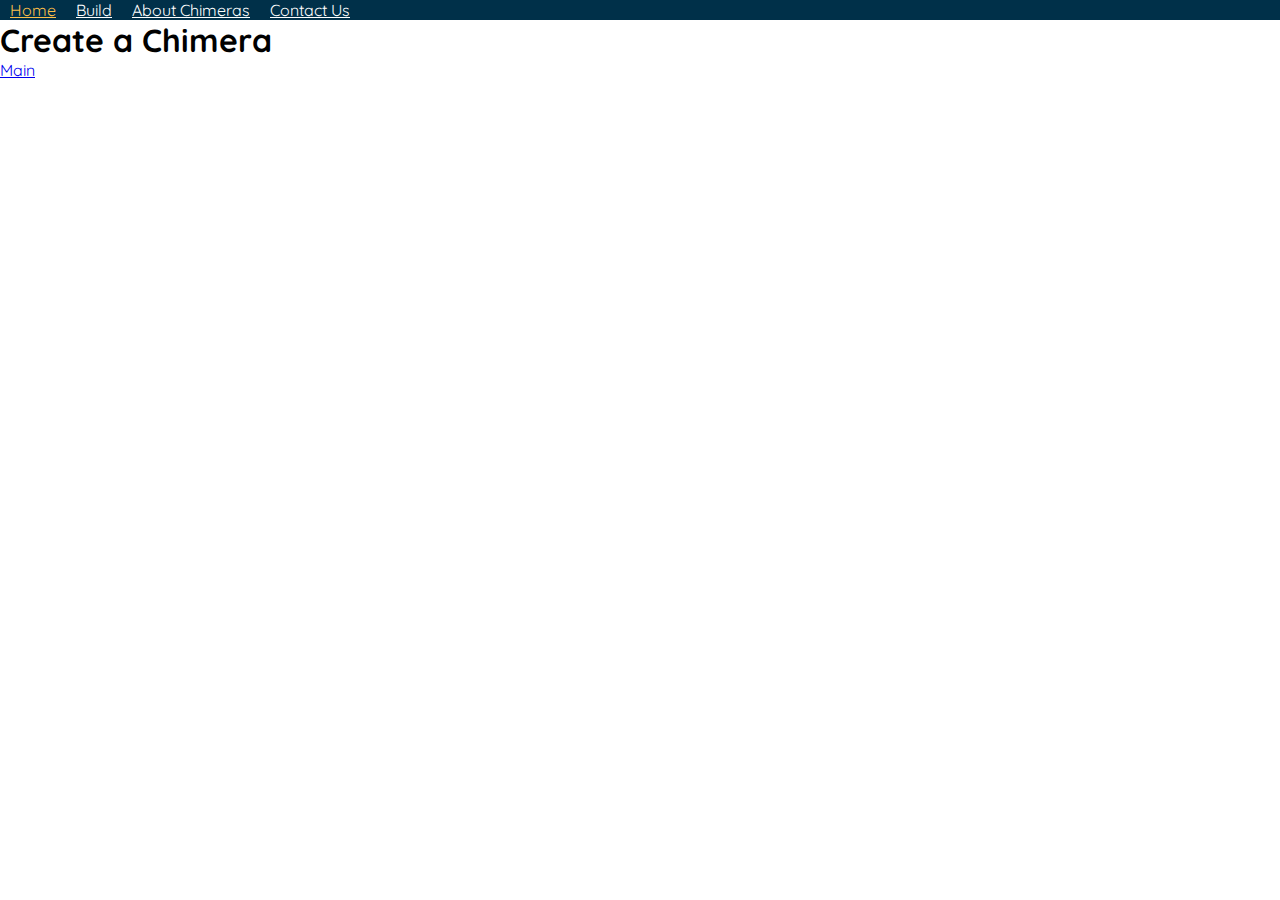
==== chimeras.html @ a63ac956 "Second commit" ====
<!DOCTYPE html>
<html lang="en">
  <head>
    <meta charset="UTF-8" />
    <meta http-equiv="X-UA-Compatible" content="IE=edge" />
    <meta name="viewport" content="width=device-width, initial-scale=1.0" />
    <title>Create a Chimera</title>
    <link rel="stylesheet" href="./styles/main.css" />
  </head>
  <body>
    <ul id="navbar">
        <li class="navbar-item">
            <a href="#" class="navbar-link">Home</a>
        </li>
        <li class="navbar-item">
            <a href="main.html" class="navbar-link">Build</a>
        </li>
        <li class="navbar-item">
            <a href="chimeras.html" class="navbar-link">About Chimeras</a>
        </li>
        <li class="navbar-item">
            <a href="contact.html" class="navbar-link">Contact Us</a>
        </li>
    </ul>
    <div id="hero">

        <h1>Create a Chimera</h1>
        <section id="indexContainer">
            <a href="main.html">Main</a>
        </section>
    </div>
    <div id="mission">

    </div>
    <script type="module" src="./scripts/main.js"></script>
  </body>
</html>
---- styles/main.css ----
@import url("https://fonts.googleapis.com/css2?family=Quicksand&display=swap");

*{
  margin: 0;
  padding: 0;
}

body {
  font-family: "Quicksand", sans-serif;
}

#navbar{
  display: flex;
  background-color: #003049;
  color: #EAE287;
  list-style: none;
}
.navbar-link{
  color: white;
  padding: 10px;
}

.navbar-link:hover{
  color: #FCBF49;
}
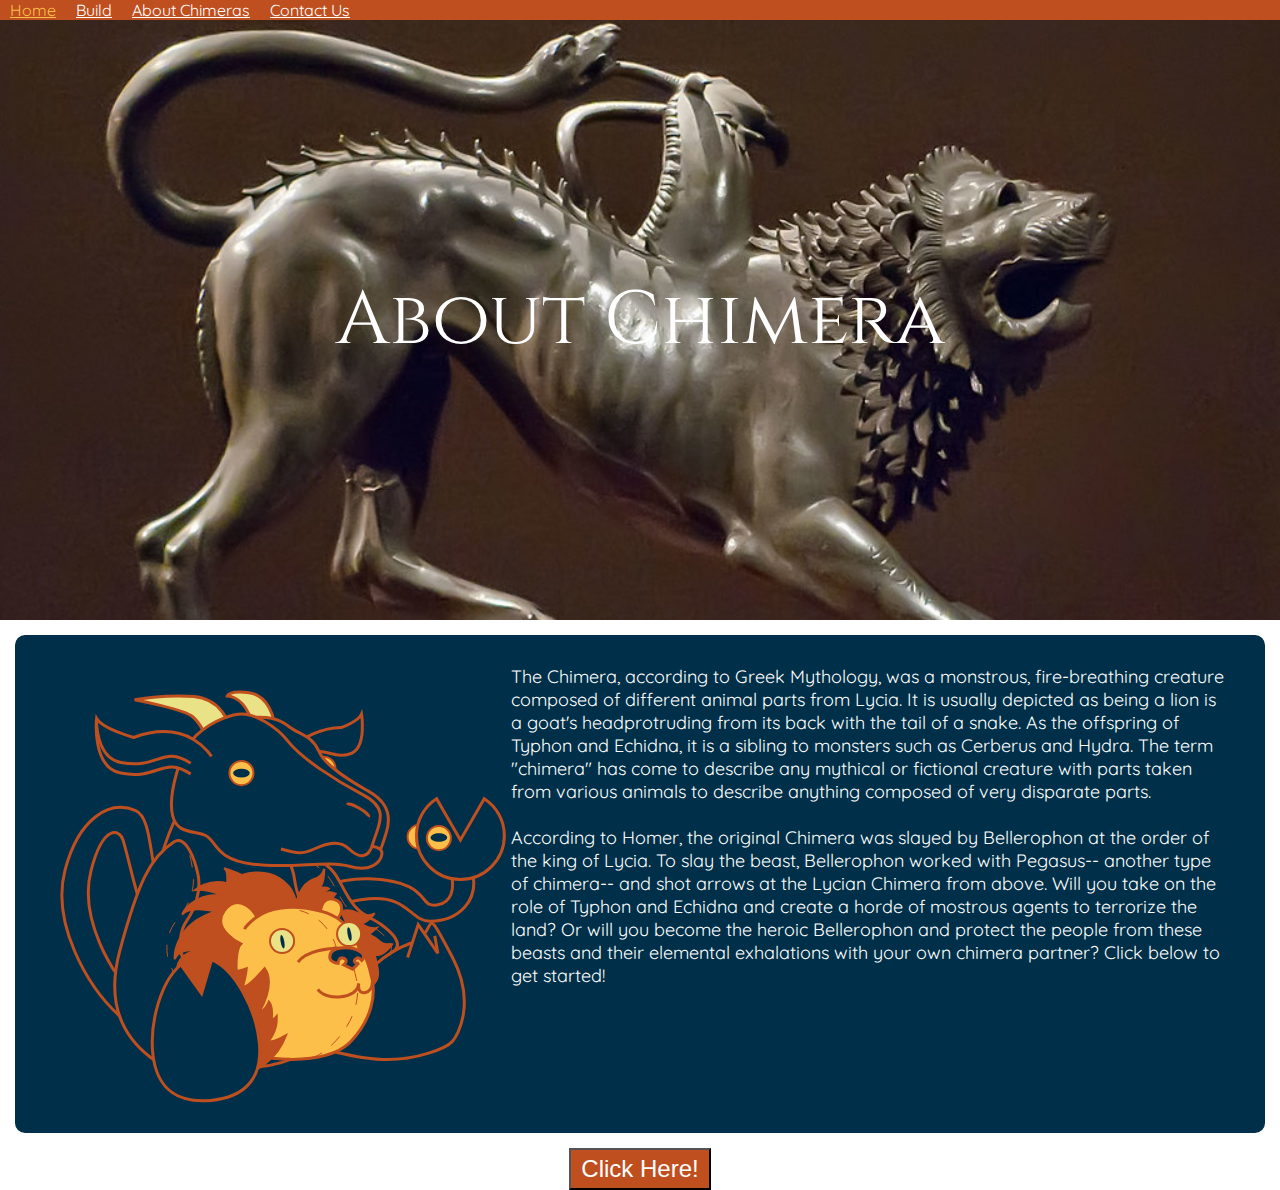
==== commit 0fe283e7: "Ready for Javascript" ====
--- a/chimeras.html
+++ b/chimeras.html
@@ -10,7 +10,7 @@
   <body>
     <ul id="navbar">
         <li class="navbar-item">
-            <a href="#" class="navbar-link">Home</a>
+            <a href="index.html" class="navbar-link">Home</a>
         </li>
         <li class="navbar-item">
             <a href="main.html" class="navbar-link">Build</a>
@@ -23,12 +23,41 @@
         </li>
     </ul>
     <div id="hero">
+        <div id="chimera-img">
+            <div id="chimera-content">
+                About Chimera
+            </div>
+        </div>
+    </div>
+    <div id="chimera-body">
+        <div class="paragraph">
+            <img src="images/Build-A-Chimera_Bug_Chimera.svg" id="chimera-paragraph-image">
+            <div>
+                <p>The Chimera, according to Greek Mythology, was a monstrous, 
+                fire-breathing creature composed of different animal parts from Lycia.
+                It is usually depicted as being a lion is a goat's headprotruding 
+                from its back with the tail of a snake. As the offspring of Typhon 
+                and Echidna, it is a sibling to monsters such as Cerberus and Hydra. 
+                The term "chimera" has come to describe any mythical or fictional creature 
+                with parts taken from various animals to describe anything composed of 
+                very disparate parts.
+                </p>
+                <br>
+                <p>According to Homer, the original Chimera was slayed by Bellerophon at the order 
+                of the king of Lycia. To slay the beast, Bellerophon worked with Pegasus--
+                another type of chimera-- and shot arrows at the Lycian Chimera from above. Will 
+                you take on the role of Typhon and Echidna and create a horde of mostrous 
+                agents to terrorize the land? Or will you become the heroic Bellerophon and 
+                protect the people from these beasts and their elemental exhalations with your own 
+                chimera partner? Click below to get started!
+                </p>
+            </div>
+        </div>
+        <div>
+            <button class="button">Click Here!</button>
+        </div>
+    </div>
 
-        <h1>Create a Chimera</h1>
-        <section id="indexContainer">
-            <a href="main.html">Main</a>
-        </section>
-    </div>
     <div id="mission">
 
     </div>
--- a/styles/main.css
+++ b/styles/main.css
@@ -1,4 +1,7 @@
 @import url("https://fonts.googleapis.com/css2?family=Quicksand&display=swap");
+@import url('https://fonts.googleapis.com/css2?family=Cinzel:wght@400;500;600;700;800;900&display=swap');
+@import url("chimera.css");
+
 
 *{
   margin: 0;
@@ -9,12 +12,20 @@
   font-family: "Quicksand", sans-serif;
 }
 
+
 #navbar{
   display: flex;
-  background-color: #003049;
+  background-color: #BF4F1F;
   color: #EAE287;
   list-style: none;
+  align-items: center;
 }
+
+#nav-img{
+  height: 50px;
+  width: 50px;
+}
+
 .navbar-link{
   color: white;
   padding: 10px;
@@ -22,4 +33,49 @@
 
 .navbar-link:hover{
   color: #FCBF49;
+}
+
+#hero-img{
+  background-image: url("../images/hero-image.jpg");
+  height: 600px;
+  background-position: center;
+  background-repeat: no-repeat;
+  background-size: cover;
+  position: relative;
+}
+
+#hero-content{
+  color: white;
+  display: flex;
+  flex-direction: column;
+  align-items: center;
+  font-size: 32px;
+  padding: 50px;
+}
+
+#hero-lockup{
+  height: 450px;
+}
+
+.button{
+  background-color: #BF4F1F;
+  color:white;
+  font-size: 24px;
+  padding: 5px 10px;
+}
+
+.paragraph{
+  background-color: #003049;
+  color: white;
+  border-radius: 10px;
+  margin: 15px;
+ padding: 30px 40px;
+ font-size: 18px;
+ display: flex;
+}
+
+#mission{
+  display: flex;
+  background-color: #003049;
+  border-radius: 10px;
 }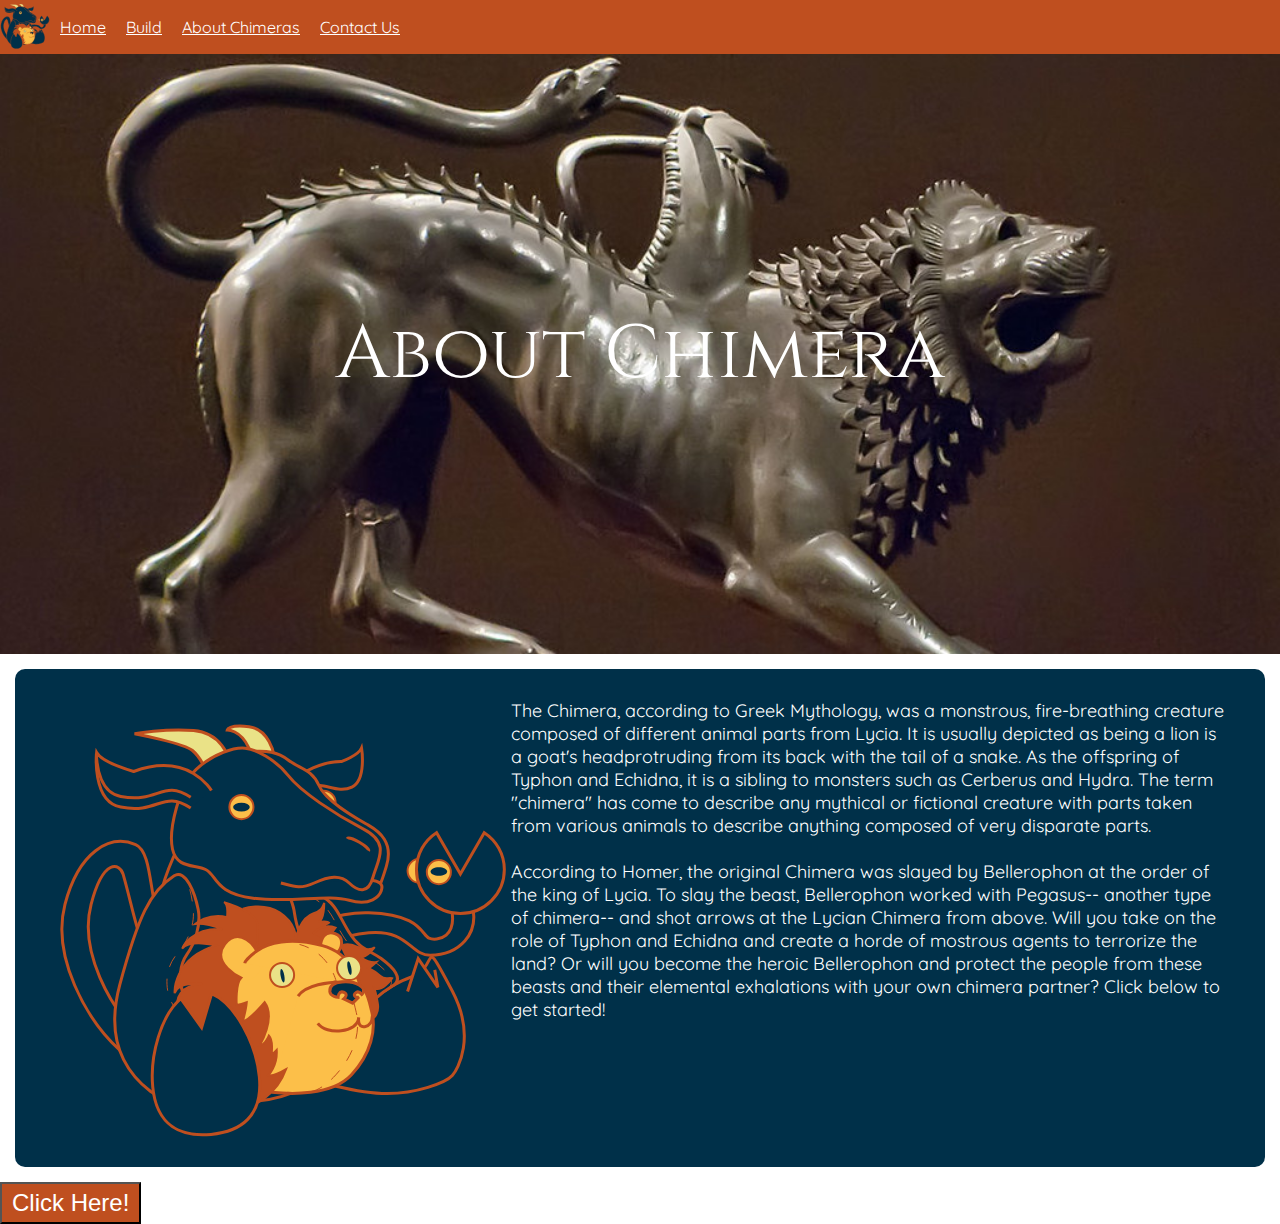
==== commit 5c6263c7: "finished code" ====
--- a/chimeras.html
+++ b/chimeras.html
@@ -9,6 +9,9 @@
   </head>
   <body>
     <ul id="navbar">
+        <li class="navbar-img">
+            <img src="images/Build-A-Chimera_Bug_Chimera.svg" id="nav-img">
+        </li>
         <li class="navbar-item">
             <a href="index.html" class="navbar-link">Home</a>
         </li>
@@ -29,38 +32,32 @@
             </div>
         </div>
     </div>
-    <div id="chimera-body">
-        <div class="paragraph">
-            <img src="images/Build-A-Chimera_Bug_Chimera.svg" id="chimera-paragraph-image">
-            <div>
-                <p>The Chimera, according to Greek Mythology, was a monstrous, 
-                fire-breathing creature composed of different animal parts from Lycia.
-                It is usually depicted as being a lion is a goat's headprotruding 
-                from its back with the tail of a snake. As the offspring of Typhon 
-                and Echidna, it is a sibling to monsters such as Cerberus and Hydra. 
-                The term "chimera" has come to describe any mythical or fictional creature 
-                with parts taken from various animals to describe anything composed of 
-                very disparate parts.
-                </p>
-                <br>
-                <p>According to Homer, the original Chimera was slayed by Bellerophon at the order 
-                of the king of Lycia. To slay the beast, Bellerophon worked with Pegasus--
-                another type of chimera-- and shot arrows at the Lycian Chimera from above. Will 
-                you take on the role of Typhon and Echidna and create a horde of mostrous 
-                agents to terrorize the land? Or will you become the heroic Bellerophon and 
-                protect the people from these beasts and their elemental exhalations with your own 
-                chimera partner? Click below to get started!
-                </p>
-            </div>
-        </div>
+    <div class="paragraph">
+        <img src="images/Build-A-Chimera_Bug_Chimera.svg" id="chimera-paragraph-image">
         <div>
-            <button class="button">Click Here!</button>
+            <p>The Chimera, according to Greek Mythology, was a monstrous, 
+            fire-breathing creature composed of different animal parts from Lycia.
+            It is usually depicted as being a lion is a goat's headprotruding 
+            from its back with the tail of a snake. As the offspring of Typhon 
+            and Echidna, it is a sibling to monsters such as Cerberus and Hydra. 
+            The term "chimera" has come to describe any mythical or fictional creature 
+            with parts taken from various animals to describe anything composed of 
+            very disparate parts.
+            </p>
+            <br>
+            <p>According to Homer, the original Chimera was slayed by Bellerophon at the order 
+            of the king of Lycia. To slay the beast, Bellerophon worked with Pegasus--
+            another type of chimera-- and shot arrows at the Lycian Chimera from above. Will 
+            you take on the role of Typhon and Echidna and create a horde of mostrous 
+            agents to terrorize the land? Or will you become the heroic Bellerophon and 
+            protect the people from these beasts and their elemental exhalations with your own 
+            chimera partner? Click below to get started!
+            </p>
         </div>
     </div>
-
-    <div id="mission">
-
+    <div>
+        <button class="button">Click Here!</button>
     </div>
-    <script type="module" src="./scripts/main.js"></script>
+    <script></script>
   </body>
 </html>
--- a/styles/main.css
+++ b/styles/main.css
@@ -1,6 +1,7 @@
 @import url("https://fonts.googleapis.com/css2?family=Quicksand&display=swap");
 @import url('https://fonts.googleapis.com/css2?family=Cinzel:wght@400;500;600;700;800;900&display=swap');
 @import url("chimera.css");
+@import url("build.css");
 
 
 *{
@@ -10,6 +11,7 @@
 
 body {
   font-family: "Quicksand", sans-serif;
+
 }
 
 
